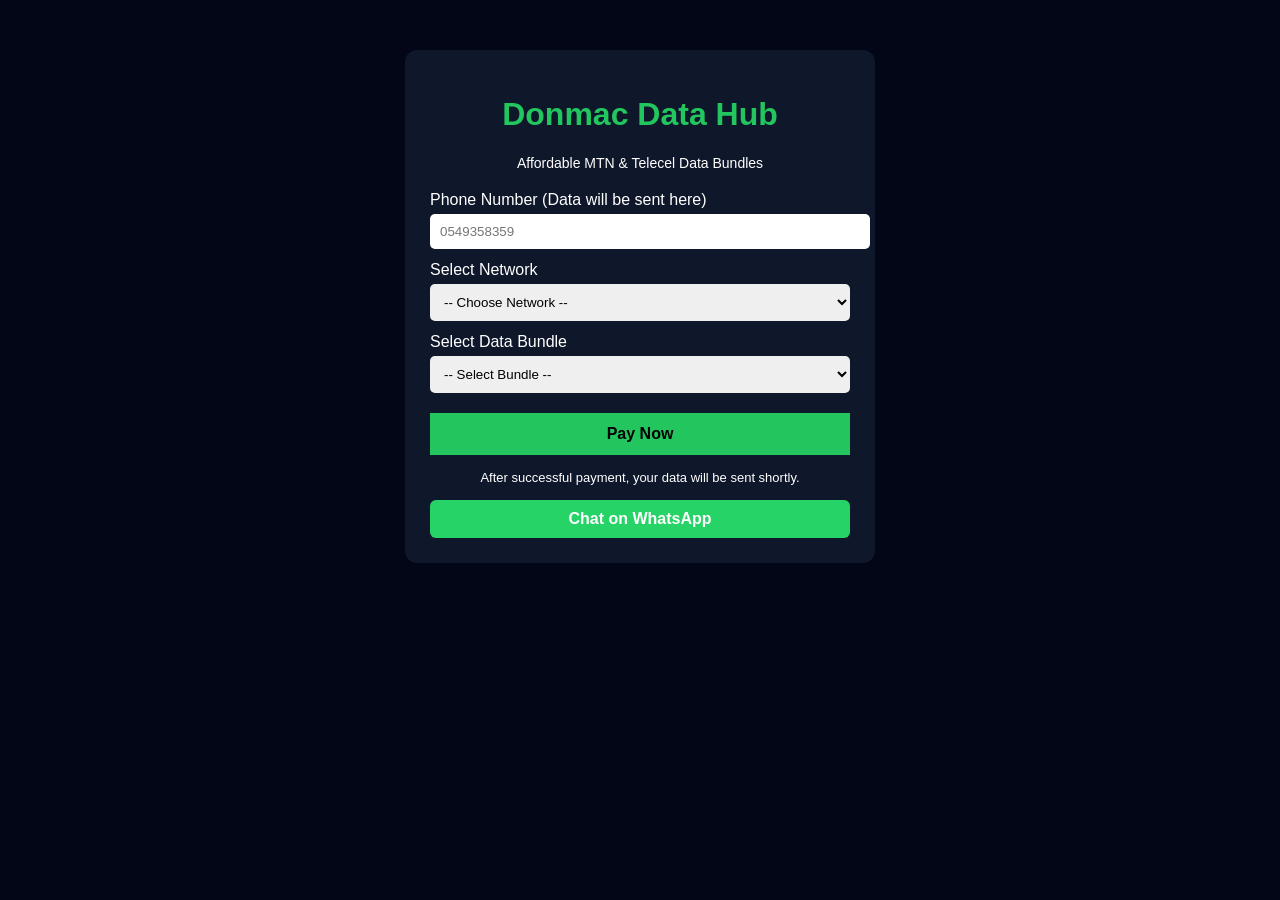
==== index.html @ 9986ca43 "Add files via upload" ====
<!DOCTYPE html>
<html lang="en">
<head>
  <meta charset="UTF-8">
  <title>Donmac Data Hub</title>
  <meta name="viewport" content="width=device-width, initial-scale=1.0">
  <link rel="stylesheet" href="style.css">
  <script src="https://js.paystack.co/v1/inline.js"></script>
</head>
<body>

  <div class="container">
    <h1>Donmac Data Hub</h1>
    <p class="tagline">Affordable MTN & Telecel Data Bundles</p>

    <form id="paymentForm">

      <label>Phone Number (Data will be sent here)</label>
      <input type="tel" id="phone" placeholder="0549358359" required>

      <label>Select Network</label>
      <select id="network" required>
        <option value="">-- Choose Network --</option>
        <option value="MTN">MTN</option>
        <option value="Telecel">Telecel</option>
      </select>

      <label>Select Data Bundle</label>
      <select id="bundle" required>
        <option value="">-- Select Bundle --</option>
      </select>

      <button type="submit">Pay Now</button>
    </form>

    <p class="note">
      After successful payment, your data will be sent shortly.
    </p>

    <a class="whatsapp" href="https://wa.me/233549358359" target="_blank">
      Chat on WhatsApp
    </a>
  </div>

  <script src="script.js"></script>
</body>
</html>
---- style.css ----
body {
  font-family: Arial, sans-serif;
  background: #020617;
  color: #fff;
  margin: 0;
  padding: 0;
}

.container {
  max-width: 420px;
  margin: 50px auto;
  background: #0f172a;
  padding: 25px;
  border-radius: 12px;
}

h1 {
  text-align: center;
  color: #22c55e;
}

.tagline {
  text-align: center;
  font-size: 14px;
  margin-bottom: 20px;
}

label {
  margin-top: 12px;
  display: block;
}

input, select {
  width: 100%;
  padding: 10px;
  margin-top: 5px;
  border-radius: 5px;
  border: none;
}

button {
  width: 100%;
  margin-top: 20px;
  padding: 12px;
  background: #22c55e;
  border: none;
  font-size: 16px;
  font-weight: bold;
  cursor: pointer;
}

button:hover {
  background: #16a34a;
}

.note {
  text-align: center;
  font-size: 13px;
  margin-top: 15px;
}

.whatsapp {
  display: block;
  margin-top: 15px;
  text-align: center;
  background: #25d366;
  color: #fff;
  padding: 10px;
  border-radius: 6px;
  text-decoration: none;
  font-weight: bold;
}
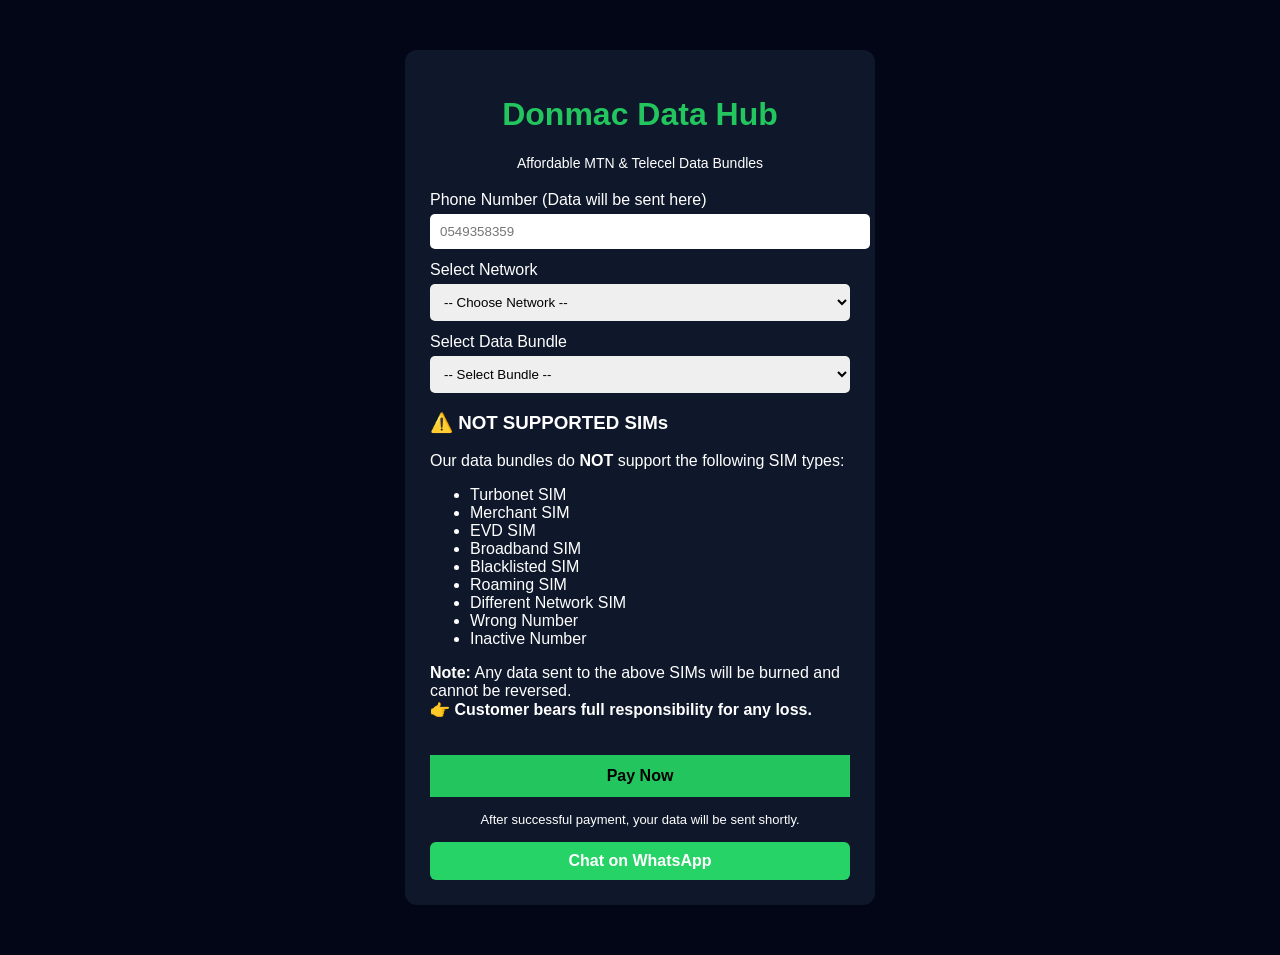
==== commit 1685ddad: "Include warning for unsupported SIMs in payment form Added warning section for unsupported SIM types" ====
--- a/index.html
+++ b/index.html
@@ -30,6 +30,27 @@
         <option value="">-- Select Bundle --</option>
       </select>
 
+<div class="warning">
+  <h3>⚠️ NOT SUPPORTED SIMs</h3>
+  <p>Our data bundles do <strong>NOT</strong> support the following SIM types:</p>
+  <ul>
+    <li>Turbonet SIM</li>
+    <li>Merchant SIM</li>
+    <li>EVD SIM</li>
+    <li>Broadband SIM</li>
+    <li>Blacklisted SIM</li>
+    <li>Roaming SIM</li>
+    <li>Different Network SIM</li>
+    <li>Wrong Number</li>
+    <li>Inactive Number</li>
+  </ul>
+  <p class="danger">
+    <strong>Note:</strong> Any data sent to the above SIMs will be burned and cannot be reversed.
+    <br>
+    👉 <strong>Customer bears full responsibility for any loss.</strong>
+  </p>
+</div>
+
       <button type="submit">Pay Now</button>
     </form>
 
@@ -44,4 +65,4 @@
 
   <script src="script.js"></script>
 </body>
-</html>+</html>
